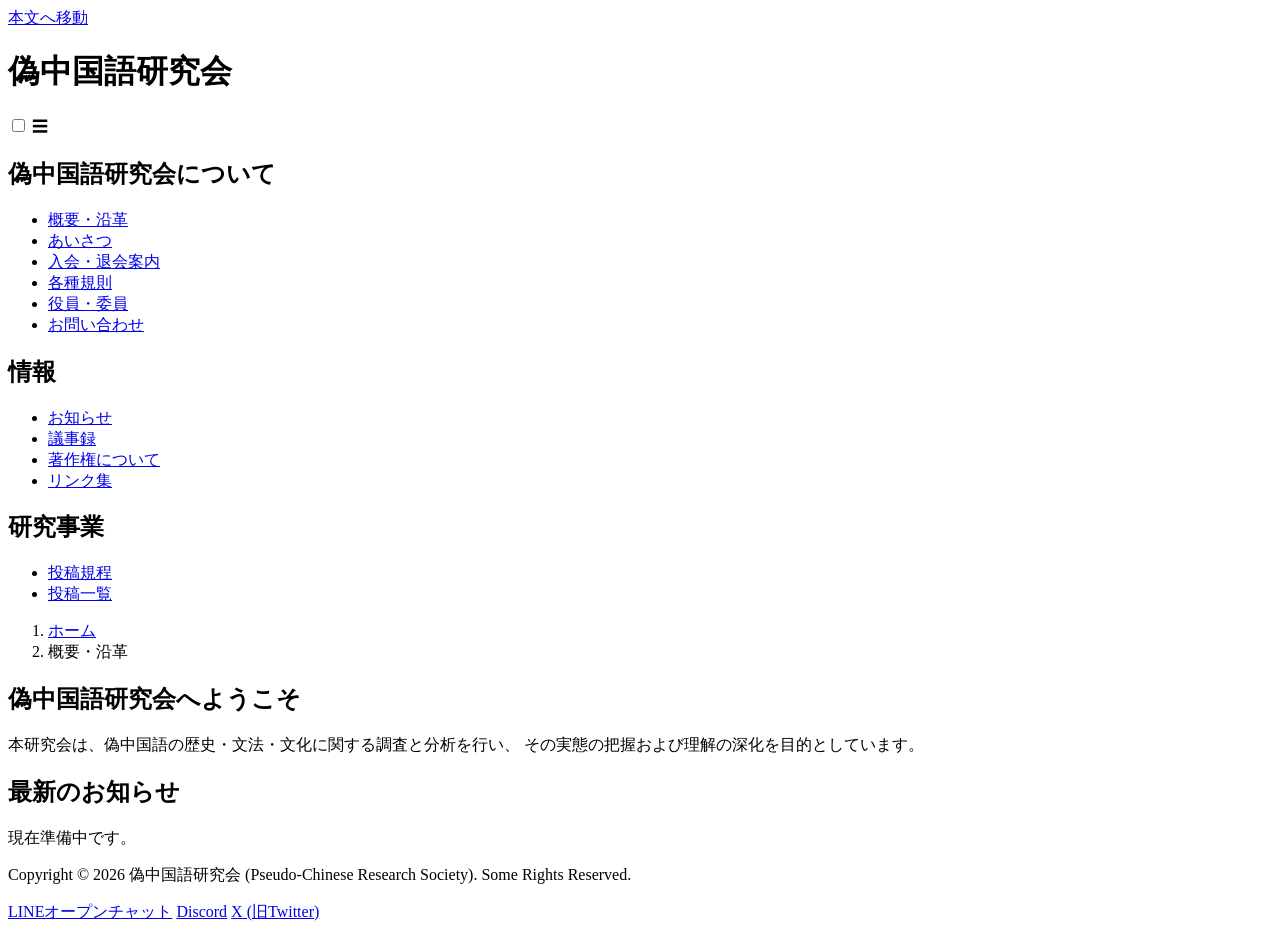
==== index.html @ fc7d4977 "Create index.html" ====
<!DOCTYPE html>
<html lang="ja">
<head>
    <meta charset="UTF-8">
    <meta name="viewport" content="width=device-width, initial-scale=1.0">

    <title>偽中国語研究会</title>

    <meta name="description" content="偽中国語研究会公式サイト">

    <!-- Font -->
    <link rel="preconnect" href="https://fonts.googleapis.com">
    <link rel="preconnect" href="https://fonts.gstatic.com" crossorigin>
    <link href="https://fonts.googleapis.com/css2?family=Noto+Sans+JP:wght@300;400;500;700&display=swap" rel="stylesheet">

    <!-- CSS -->
    <link rel="stylesheet" href="/style.css">

    <!-- Icon -->
    <link rel="apple-touch-icon" sizes="180x180" href="/apple-touch-icon.png">

    <link rel="icon" href="/favicon.ico">
</head>

<body>

<a class="skip-link" href="#main-content">
    本文へ移動
</a>

<header role="banner">

    <div class="logo-area">

        <div class="logo-placeholder">
            <!-- 80×80 Logo -->
        </div>

        <h1>偽中国語研究会</h1>

    </div>

    <!-- Mobile Menu -->

    <input type="checkbox" id="menu-toggle">

    <label for="menu-toggle" class="hamburger">
        ☰
    </label>

</header>

<div class="container">

    <aside class="sidebar">

        <nav aria-label="サイドメニュー">
            

            <section>

                <h2>偽中国語研究会について</h2>

                <ul>
                    <li><a href="/about/" class="active">概要・沿革</a></li>
                    <li><a href="/about/greeting/">あいさつ</a></li>
                    <li><a href="/about/admission/">入会・退会案内</a></li>
                    <li><a href="/about/bylaw/">各種規則</a></li>
                    <li><a href="/about/officer/">役員・委員</a></li>
                    <li><a href="/contact/">お問い合わせ</a></li>
                </ul>

            </section>

            <section>

                <h2>情報</h2>

                <ul>
                    <li><a href="/info/news/">お知らせ</a></li>
                    <li><a href="/info/minutes/">議事録</a></li>
                    <li><a href="/info/copyright/">著作権について</a></li>
                    <li><a href="/info/list/">リンク集</a></li>
                </ul>

            </section>

            <section>

                <h2>研究事業</h2>

                <ul>
                    <li><a href="/project/guideline/">投稿規程</a></li>
                    <li><a href="/project/list/">投稿一覧</a></li>
                </ul>

            </section>

        </nav>

    </aside>

<main id="main-content">

    <nav class="breadcrumb" aria-label="パンくずリスト">

        <ol>

            <li><a href="/">ホーム</a></li>

            <li>概要・沿革</li>

        </ol>

    </nav>

    <section class="hero">

            <h2>偽中国語研究会へようこそ</h2>

            <p>
                本研究会は、偽中国語の歴史・文法・文化に関する調査と分析を行い、
                その実態の把握および理解の深化を目的としています。
            </p>

        </section>

        <section>

            <h2>最新のお知らせ</h2>

            <p>現在準備中です。</p>

        </section>

    </main>

</div>

<footer>

    <p>
        Copyright © 2026 偽中国語研究会 (Pseudo-Chinese Research Society). Some Rights Reserved.
    </p>

    <nav class="footer-links"
     aria-label="SNSリンク">

        <a href="#">LINEオープンチャット</a>

        <a href="#">Discord</a>

        <a href="https://x.com/pseudochinese_r" target="_blank" rel="noopener noreferrer">
            X (旧Twitter)
        </a>

    </nav>

</footer>

</body>
</html>
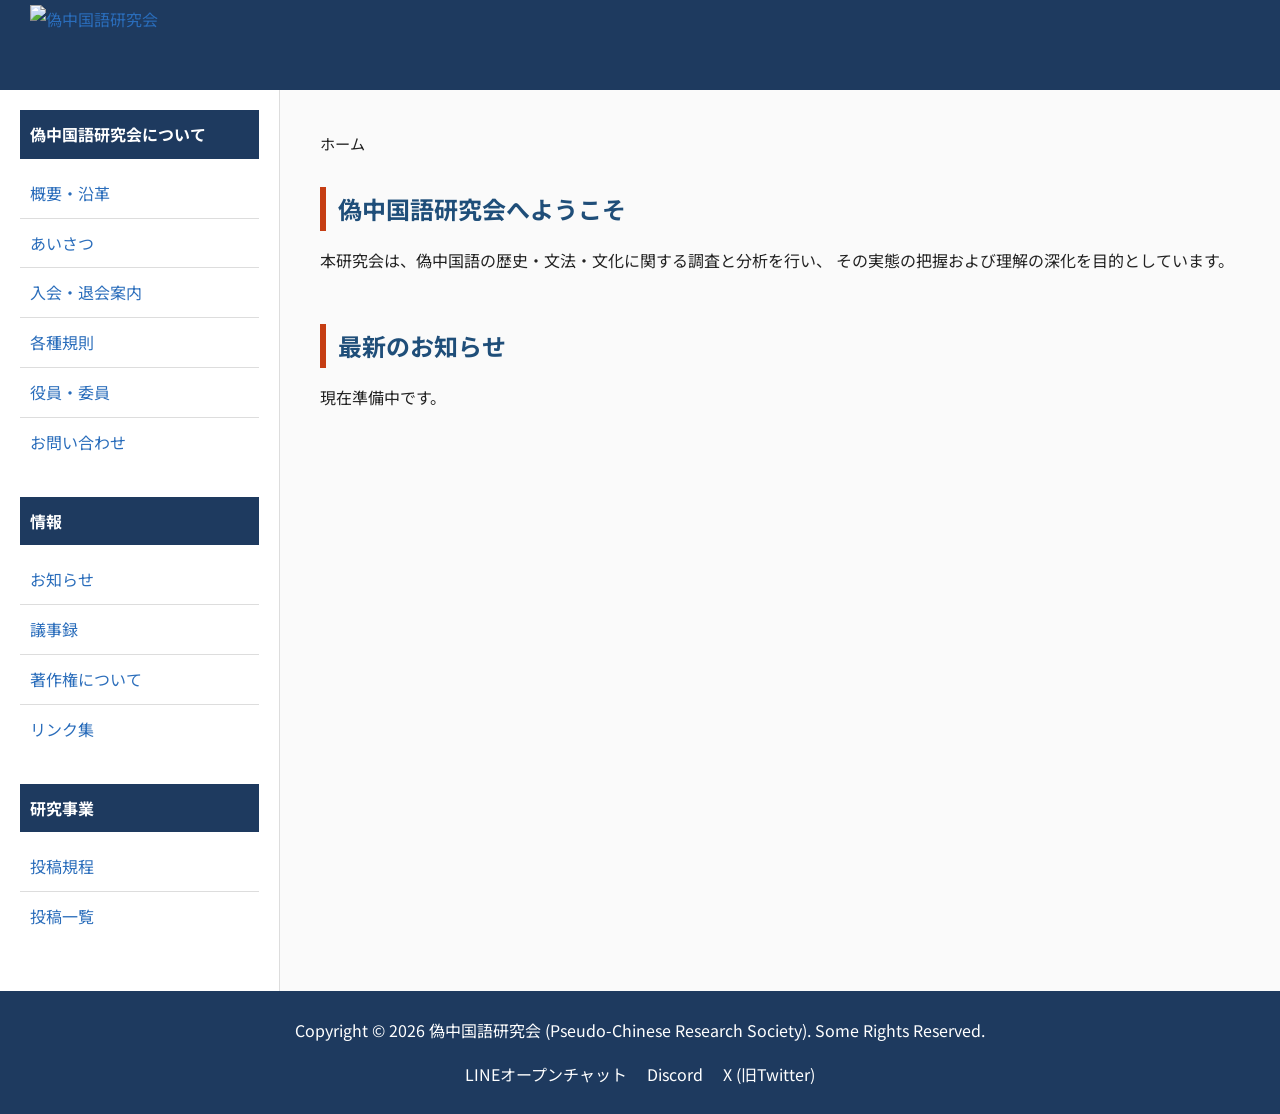
==== commit 534dd0da: "Add files via upload" ====
--- a/index.html
+++ b/index.html
@@ -1,162 +1,162 @@
-<!DOCTYPE html>
-<html lang="ja">
-<head>
-    <meta charset="UTF-8">
-    <meta name="viewport" content="width=device-width, initial-scale=1.0">
-
-    <title>偽中国語研究会</title>
-
-    <meta name="description" content="偽中国語研究会公式サイト">
-
-    <!-- Font -->
-    <link rel="preconnect" href="https://fonts.googleapis.com">
-    <link rel="preconnect" href="https://fonts.gstatic.com" crossorigin>
-    <link href="https://fonts.googleapis.com/css2?family=Noto+Sans+JP:wght@300;400;500;700&display=swap" rel="stylesheet">
-
-    <!-- CSS -->
-    <link rel="stylesheet" href="/style.css">
-
-    <!-- Icon -->
-    <link rel="apple-touch-icon" sizes="180x180" href="/apple-touch-icon.png">
-
-    <link rel="icon" href="/favicon.ico">
-</head>
-
-<body>
-
-<a class="skip-link" href="#main-content">
-    本文へ移動
-</a>
-
-<header role="banner">
-
-    <div class="logo-area">
-
-        <div class="logo-placeholder">
-            <!-- 80×80 Logo -->
-        </div>
-
-        <h1>偽中国語研究会</h1>
-
-    </div>
-
-    <!-- Mobile Menu -->
-
-    <input type="checkbox" id="menu-toggle">
-
-    <label for="menu-toggle" class="hamburger">
-        ☰
-    </label>
-
-</header>
-
-<div class="container">
-
-    <aside class="sidebar">
-
-        <nav aria-label="サイドメニュー">
-            
-
-            <section>
-
-                <h2>偽中国語研究会について</h2>
-
-                <ul>
-                    <li><a href="/about/" class="active">概要・沿革</a></li>
-                    <li><a href="/about/greeting/">あいさつ</a></li>
-                    <li><a href="/about/admission/">入会・退会案内</a></li>
-                    <li><a href="/about/bylaw/">各種規則</a></li>
-                    <li><a href="/about/officer/">役員・委員</a></li>
-                    <li><a href="/contact/">お問い合わせ</a></li>
-                </ul>
-
-            </section>
-
-            <section>
-
-                <h2>情報</h2>
-
-                <ul>
-                    <li><a href="/info/news/">お知らせ</a></li>
-                    <li><a href="/info/minutes/">議事録</a></li>
-                    <li><a href="/info/copyright/">著作権について</a></li>
-                    <li><a href="/info/list/">リンク集</a></li>
-                </ul>
-
-            </section>
-
-            <section>
-
-                <h2>研究事業</h2>
-
-                <ul>
-                    <li><a href="/project/guideline/">投稿規程</a></li>
-                    <li><a href="/project/list/">投稿一覧</a></li>
-                </ul>
-
-            </section>
-
-        </nav>
-
-    </aside>
-
-<main id="main-content">
-
-    <nav class="breadcrumb" aria-label="パンくずリスト">
-
-        <ol>
-
-            <li><a href="/">ホーム</a></li>
-
-            <li>概要・沿革</li>
-
-        </ol>
-
-    </nav>
-
-    <section class="hero">
-
-            <h2>偽中国語研究会へようこそ</h2>
-
-            <p>
-                本研究会は、偽中国語の歴史・文法・文化に関する調査と分析を行い、
-                その実態の把握および理解の深化を目的としています。
-            </p>
-
-        </section>
-
-        <section>
-
-            <h2>最新のお知らせ</h2>
-
-            <p>現在準備中です。</p>
-
-        </section>
-
-    </main>
-
-</div>
-
-<footer>
-
-    <p>
-        Copyright © 2026 偽中国語研究会 (Pseudo-Chinese Research Society). Some Rights Reserved.
-    </p>
-
-    <nav class="footer-links"
-     aria-label="SNSリンク">
-
-        <a href="#">LINEオープンチャット</a>
-
-        <a href="#">Discord</a>
-
-        <a href="https://x.com/pseudochinese_r" target="_blank" rel="noopener noreferrer">
-            X (旧Twitter)
-        </a>
-
-    </nav>
-
-</footer>
-
-</body>
-</html>
+<!DOCTYPE html>
+<html lang="ja">
+<head>
+    <meta charset="UTF-8">
+    <meta name="viewport" content="width=device-width, initial-scale=1.0">
+
+    <title>偽中国語研究会</title>
+
+    <meta name="description" content="偽中国語研究会公式サイト">
+
+    <!-- Font -->
+    <link rel="preconnect" href="https://fonts.googleapis.com">
+    <link rel="preconnect" href="https://fonts.gstatic.com" crossorigin>
+    <link href="https://fonts.googleapis.com/css2?family=Noto+Sans+JP:wght@300;400;500;700&display=swap" rel="stylesheet">
+
+    <!-- CSS -->
+    <link rel="stylesheet" href="/style.css">
+
+    <!-- Icon -->
+    <link rel="apple-touch-icon" sizes="180x180" href="/apple-touch-icon.png">
+
+    <link rel="icon" href="/favicon.ico">
+</head>
+
+<body>
+
+<a class="skip-link" href="#main-content">
+    本文へ移動
+</a>
+
+<header role="banner">
+
+    <div class="logo-area">
+    
+    <a href="/" class="site-logo">
+
+        <img
+            src="/images/偽中国語研究会_white.jpg"
+            alt="偽中国語研究会">
+
+    </a>
+
+     </div>
+
+</header>
+
+    <!-- Mobile Menu -->
+
+    <input type="checkbox" id="menu-toggle">
+
+    <label for="menu-toggle" class="hamburger">
+        ☰
+    </label>
+
+<div class="container">
+
+    <aside class="sidebar">
+
+        <nav aria-label="サイドメニュー">
+            
+
+            <section>
+
+                <h2>偽中国語研究会について</h2>
+
+                <ul>
+                    <li><a href="/about/">概要・沿革</a></li>
+                    <li><a href="/about/greeting/">あいさつ</a></li>
+                    <li><a href="/about/admission/">入会・退会案内</a></li>
+                    <li><a href="/about/bylaw/">各種規則</a></li>
+                    <li><a href="/about/officer/">役員・委員</a></li>
+                    <li><a href="/contact/">お問い合わせ</a></li>
+                </ul>
+
+            </section>
+
+            <section>
+
+                <h2>情報</h2>
+
+                <ul>
+                    <li><a href="/info/news/">お知らせ</a></li>
+                    <li><a href="/info/minutes/">議事録</a></li>
+                    <li><a href="/info/copyright/">著作権について</a></li>
+                    <li><a href="/info/list/">リンク集</a></li>
+                </ul>
+
+            </section>
+
+            <section>
+
+                <h2>研究事業</h2>
+
+                <ul>
+                    <li><a href="/project/guideline/">投稿規程</a></li>
+                    <li><a href="/project/list/">投稿一覧</a></li>
+                </ul>
+
+            </section>
+
+        </nav>
+
+    </aside>
+
+<main id="main-content">
+
+    <nav class="breadcrumb" aria-label="パンくずリスト">
+
+        <ol>
+
+            <li>ホーム</li>
+
+        </ol>
+
+    </nav>
+
+    <section class="hero">
+
+            <h2>偽中国語研究会へようこそ</h2>
+
+            <p>
+                本研究会は、偽中国語の歴史・文法・文化に関する調査と分析を行い、
+                その実態の把握および理解の深化を目的としています。
+            </p>
+
+        </section>
+
+        <section>
+
+            <h2>最新のお知らせ</h2>
+
+            <p>現在準備中です。</p>
+
+        </section>
+
+    </main>
+
+</div>
+
+<footer>
+
+    <p>
+        Copyright © 2026 偽中国語研究会 (Pseudo-Chinese Research Society). Some Rights Reserved.
+    </p>
+
+    <nav class="footer-links"
+     aria-label="SNSリンク">
+
+        <a href="#">LINEオープンチャット</a>
+
+        <a href="#">Discord</a>
+
+        <a href="https://x.com/pseudochinese_r" target="_blank" rel="noopener noreferrer">
+            X (旧Twitter)
+        </a>
+
+    </nav>
+
+</footer>
+
+</body>
+</html>
--- a/style.css
+++ b/style.css
@@ -0,0 +1,736 @@
+/* ==========================================================
+   偽中国語研究会 公式サイト
+   style.css
+========================================================== */
+
+/* ---------- Color ---------- */
+
+:root {
+
+    --bg: #FAFAFA;
+    --primary: #1F4E79;
+    --header: #1E3A5F;
+    --accent: #C53D13;
+    --text: #222222;
+    --link: #2A6DBB;
+    --border: #DDDDDD;
+
+    --sidebar-width: 280px;
+    --header-height: 90px;
+
+}
+
+/* ---------- Reset ---------- */
+
+img{
+
+    max-width:100%;
+
+    height:auto;
+
+    display:block;
+
+    user-select:none;
+
+    -webkit-user-drag:none;
+
+}
+
+*{
+    margin:0;
+    padding:0;
+    box-sizing:border-box;
+}
+
+html{
+
+    font-size:16px;
+
+}
+
+body{
+
+    font-family:"Noto Sans JP","Noto Sans",sans-serif;
+
+    background:var(--bg);
+
+    color:var(--text);
+
+    line-height:1.8;
+
+    overflow-x:hidden;
+
+}
+
+/* ---------- Link ---------- */
+
+a{
+
+    color:var(--link);
+
+    text-decoration:none;
+
+}
+
+a:hover{
+
+    color:var(--accent);
+
+}
+
+/* ---------- Header ---------- */
+
+header{
+
+    background:var(--header);
+
+    color:white;
+
+    height:var(--header-height);
+
+    display:flex;
+
+    align-items:center;
+
+    justify-content:space-between;
+
+    padding:0 30px;
+
+    position:sticky;
+
+    top:0;
+
+    z-index:1000;
+
+}
+
+.logo-area{
+
+    display:flex;
+
+    align-items:center;
+
+    gap:20px;
+
+}
+
+.logo-area h1{
+
+    font-size:2rem;
+
+    font-weight:700;
+
+}
+
+/* ---------- Hamburger ---------- */
+
+#menu-toggle{
+
+    display:none;
+
+}
+
+.hamburger{
+
+    display:none;
+
+    font-size:2rem;
+
+    cursor:pointer;
+
+    user-select:none;
+
+}
+
+/* ---------- Layout ---------- */
+
+.container{
+
+    display:flex;
+
+    min-height:calc(100vh - var(--header-height));
+
+}
+
+/* ---------- Sidebar ---------- */
+
+.sidebar{
+
+    width:var(--sidebar-width);
+
+    border-right:1px solid var(--border);
+
+    background:white;
+
+    padding:20px;
+
+}
+
+.sidebar section{
+
+    margin-bottom:30px;
+
+}
+
+.sidebar h2{
+
+    background:var(--header);
+
+    color:white;
+
+    padding:10px;
+
+    font-size:1rem;
+
+    margin-bottom:10px;
+
+}
+
+.sidebar ul{
+
+    list-style:none;
+
+}
+
+.sidebar li{
+
+    border-bottom:1px solid var(--border);
+
+}
+
+.sidebar li:last-child{
+
+    border-bottom:none;
+
+}
+
+.sidebar a{
+
+    display:block;
+
+    padding:10px;
+
+}
+
+.sidebar a:hover{
+
+    background:#EEF4FB;
+
+}
+
+input,
+textarea,
+select,
+button{
+
+    font:inherit;
+
+}
+
+/* ---------- Main ---------- */
+
+main{
+
+    flex:1;
+
+    padding:40px;
+
+    min-width:0;
+
+}
+
+.hero{
+
+    margin-bottom:50px;
+
+}
+
+main h2{
+
+    color:var(--primary);
+
+    margin-bottom:15px;
+
+    border-left:6px solid var(--accent);
+
+    padding-left:12px;
+
+}
+
+main section{
+
+    margin-bottom:40px;
+
+}
+
+/* ---------- Footer ---------- */
+
+footer{
+
+    background:var(--header);
+
+    color:white;
+
+    padding:25px;
+
+    text-align:center;
+
+}
+
+.footer-links{
+
+    margin-top:15px;
+
+    display:flex;
+
+    justify-content:center;
+
+    gap:20px;
+
+    flex-wrap:wrap;
+
+}
+
+.footer-links a{
+
+    color:white;
+
+}
+
+.footer-links a:hover{
+
+    color:#FFD4C7;
+
+}
+
+/* ---------- 404 ---------- */
+
+.error-page{
+
+    display:flex;
+
+    justify-content:center;
+
+    align-items:center;
+
+    min-height:100vh;
+
+    text-align:center;
+
+}
+
+.error-page h1{
+
+    color:var(--primary);
+
+    font-size:4rem;
+
+    margin-bottom:20px;
+
+}
+
+.error-page p{
+
+    font-size:1.6rem;
+
+}
+
+/* ---------- Mobile ---------- */
+
+@media screen and (max-width:900px){
+
+    .hamburger{
+
+        display:block;
+
+    }
+
+    .container{
+
+        display:block;
+
+    }
+
+    .sidebar{
+
+        position:fixed;
+
+        top:var(--header-height);
+
+        right:-320px;
+
+        width:300px;
+
+        height:calc(100vh - var(--header-height));
+
+        overflow-y:auto;
+
+        transition:.3s;
+
+        box-shadow:-4px 0 10px rgba(0,0,0,.15);
+
+        z-index:999;
+
+    }
+
+    #menu-toggle:checked ~ .container .sidebar{
+
+        right:0;
+
+    }
+
+    main{
+
+        padding:25px;
+
+    }
+
+    .logo-area h1{
+
+        font-size:1.4rem;
+
+    }
+
+}
+
+.site-logo{
+
+    display:flex;
+
+    align-items:center;
+
+}
+
+.site-logo img{
+
+    height:80px;
+
+    width:auto;
+
+    display:block;
+
+}
+
+@media screen and (max-width:900px){
+
+    .site-logo img{
+
+        height:60px;
+
+    }
+
+}
+
+@media screen and (max-width:480px){
+
+    .site-logo img{
+
+        height:50px;
+
+    }
+
+}
+
+/* ---------- Small Smartphone ---------- */
+
+@media screen and (max-width:480px){
+
+    header{
+
+        padding:0 15px;
+
+    }
+
+    .logo-area{
+
+        gap:12px;
+
+    }
+
+    .logo-area h1{
+
+        font-size:1.15rem;
+
+    }
+
+    main{
+
+        padding:18px;
+
+    }
+
+    .sidebar{
+
+        width:100%;
+
+        right:-100%;
+
+    }
+
+}
+
+.skip-link{
+
+    position:absolute;
+
+    left:-9999px;
+
+    top:0;
+
+    background:var(--accent);
+
+    color:white;
+
+    padding:12px;
+
+    z-index:9999;
+
+}
+
+.skip-link:focus{
+
+    left:10px;
+
+    top:10px;
+
+}
+
+.sidebar a.active{
+
+    background:var(--primary);
+
+    color:white;
+
+    font-weight:bold;
+
+    border-left:5px solid var(--accent);
+
+}
+
+.breadcrumb{
+
+    margin-bottom:30px;
+
+    font-size:.95rem;
+
+}
+
+.breadcrumb ol{
+
+    display:flex;
+
+    flex-wrap:wrap;
+
+    gap:.5rem;
+
+    list-style:none;
+
+}
+
+.breadcrumb li::after{
+
+    content:"›";
+
+    margin-left:.5rem;
+
+    color:#999;
+
+}
+
+.breadcrumb li:last-child::after{
+
+    display:none;
+
+}
+
+.breadcrumb a{
+
+    color:var(--link);
+
+}
+
+a:focus-visible,
+button:focus-visible,
+input:focus-visible,
+label:focus-visible{
+
+    outline:3px solid var(--accent);
+
+    outline-offset:3px;
+
+}
+
+::selection{
+
+    background:var(--accent);
+
+    color:white;
+
+}
+
+h2,
+h3,
+h4{
+
+    scroll-margin-top:110px;
+
+}
+
+@media (prefers-color-scheme: dark){
+
+:root{
+
+    --bg:#181818;
+
+    --text:#F5F5F5;
+
+    --border:#444;
+
+    --primary:#6FA9E6;
+
+    --header:#173455;
+
+    --link:#88BFFF;
+
+}
+
+.sidebar{
+
+    background:#222;
+
+}
+
+.sidebar a:hover{
+
+    background:#2E4058;
+
+}
+
+}
+
+@media (prefers-reduced-motion: reduce){
+
+*{
+
+    animation:none !important;
+
+    transition:none !important;
+
+    scroll-behavior:auto !important;
+
+}
+
+}
+
+@media print{
+
+header,
+footer,
+.sidebar,
+.hamburger{
+
+    display:none;
+
+}
+
+main{
+
+    width:100%;
+
+    padding:0;
+
+}
+
+body{
+
+    background:white;
+
+    color:black;
+
+    font-size:11pt;
+
+}
+
+a{
+
+    color:black;
+
+    text-decoration:none;
+
+}
+
+}
+
+html{
+
+    scroll-behavior:smooth;
+
+}
+
+@media (prefers-reduced-motion: reduce){
+
+html{
+
+    scroll-behavior:auto;
+
+}
+
+}
+
+table{
+
+    width:100%;
+
+    border-collapse:collapse;
+
+    margin:25px 0;
+
+}
+
+th{
+
+    background:var(--primary);
+
+    color:white;
+
+}
+
+th,
+td{
+
+    border:1px solid var(--border);
+
+    padding:10px;
+
+}
+
+code{
+
+    background:#F2F2F2;
+
+    padding:2px 6px;
+
+    border-radius:4px;
+
+}
+
+pre{
+
+    background:#F2F2F2;
+
+    padding:16px;
+
+    overflow:auto;
+
+}
+
+@media (prefers-color-scheme: dark){
+
+code,
+pre{
+
+    background:#2B2B2B;
+
+}
+
+}
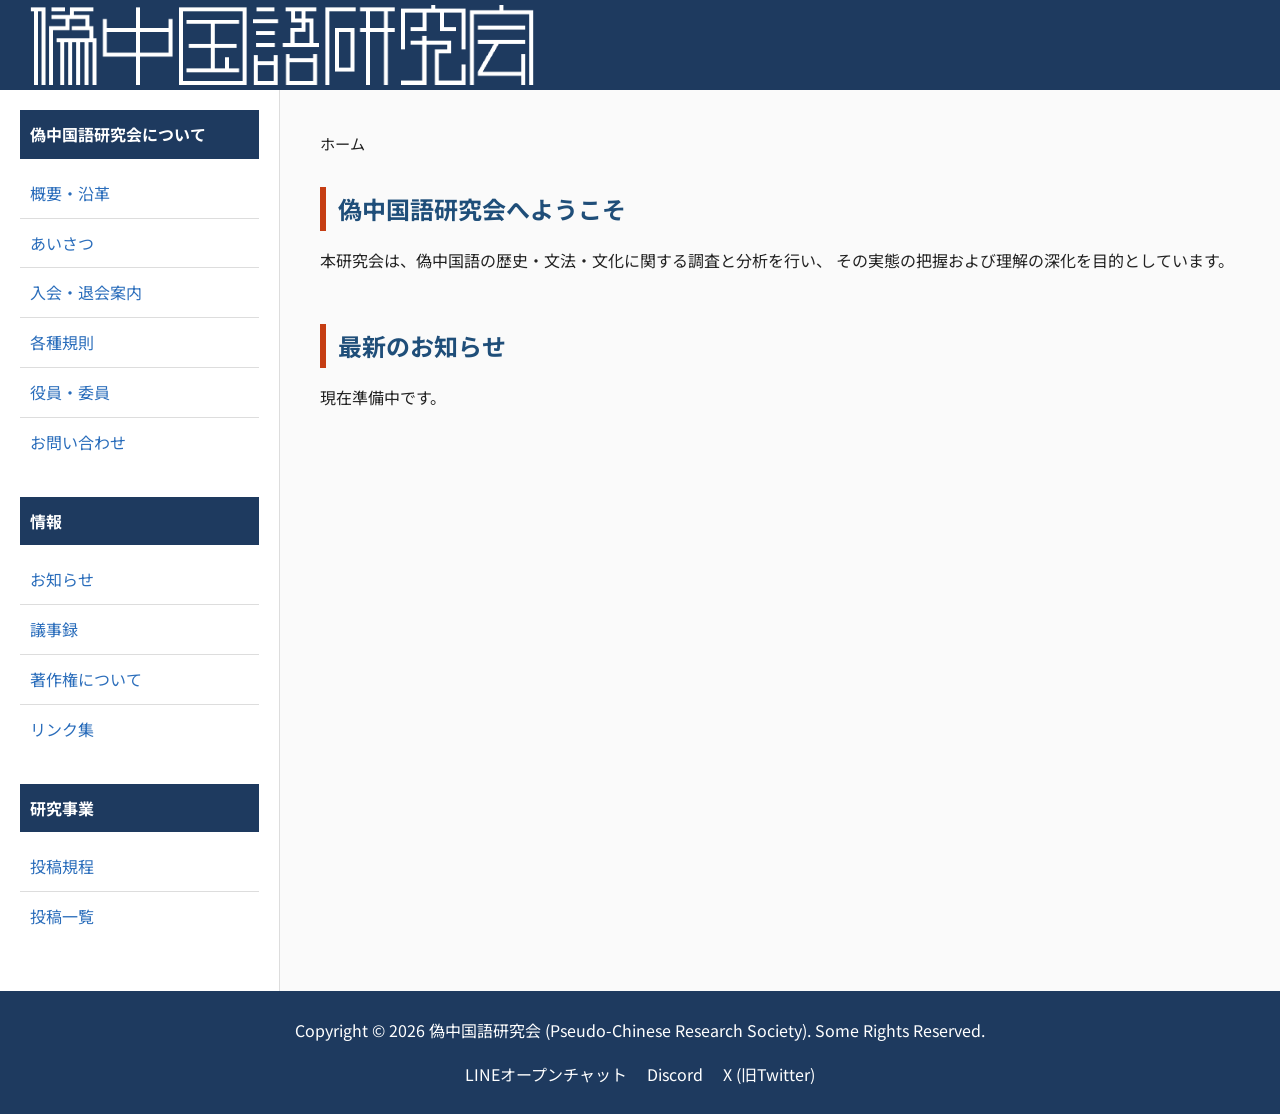
==== commit 21e9310f: "Add files via upload" ====
--- a/index.html
+++ b/index.html
@@ -17,7 +17,7 @@
     <link rel="stylesheet" href="/style.css">
 
     <!-- Icon -->
-    <link rel="apple-touch-icon" sizes="180x180" href="/apple-touch-icon.png">
+    <link rel="apple-touch-icon" sizes="180x180" href="/images/apple-touch-icon.png">
 
     <link rel="icon" href="/favicon.ico">
 </head>
@@ -35,8 +35,8 @@
     <a href="/" class="site-logo">
 
         <img
-            src="/images/偽中国語研究会_white.jpg"
-            alt="偽中国語研究会">
+         src="images/pcrs_white.png"
+         alt="偽中国語研究会">
 
     </a>
 
@@ -44,15 +44,13 @@
 
 </header>
 
-    <!-- Mobile Menu -->
+     <!-- Mobile Menu -->
 
     <input type="checkbox" id="menu-toggle">
 
-    <label for="menu-toggle" class="hamburger">
-        ☰
-    </label>
+    <label for="menu-toggle" class="hamburger"></label>
 
-<div class="container">
+    <div class="container">
 
     <aside class="sidebar">
 
--- a/style.css
+++ b/style.css
@@ -104,6 +104,16 @@
 
 }
 
+.hamburger{
+
+    top:50%;
+
+    right:20px;
+
+    transform:translateY(-50%);
+
+}
+
 .logo-area{
 
     display:flex;
@@ -130,11 +140,33 @@
 
 }
 
+.hamburger::before{
+
+    content:"☰";
+
+}
+
+#menu-toggle:checked + .hamburger::before{
+
+    content:"✕";
+
+}
+
 .hamburger{
 
     display:none;
 
+    position:fixed;
+
+    top:22px;
+
+    right:20px;
+
+    z-index:1200;
+
     font-size:2rem;
+
+    color:white;
 
     cursor:pointer;
 
@@ -369,7 +401,7 @@
 
         box-shadow:-4px 0 10px rgba(0,0,0,.15);
 
-        z-index:999;
+        z-index:1100;
 
     }
 
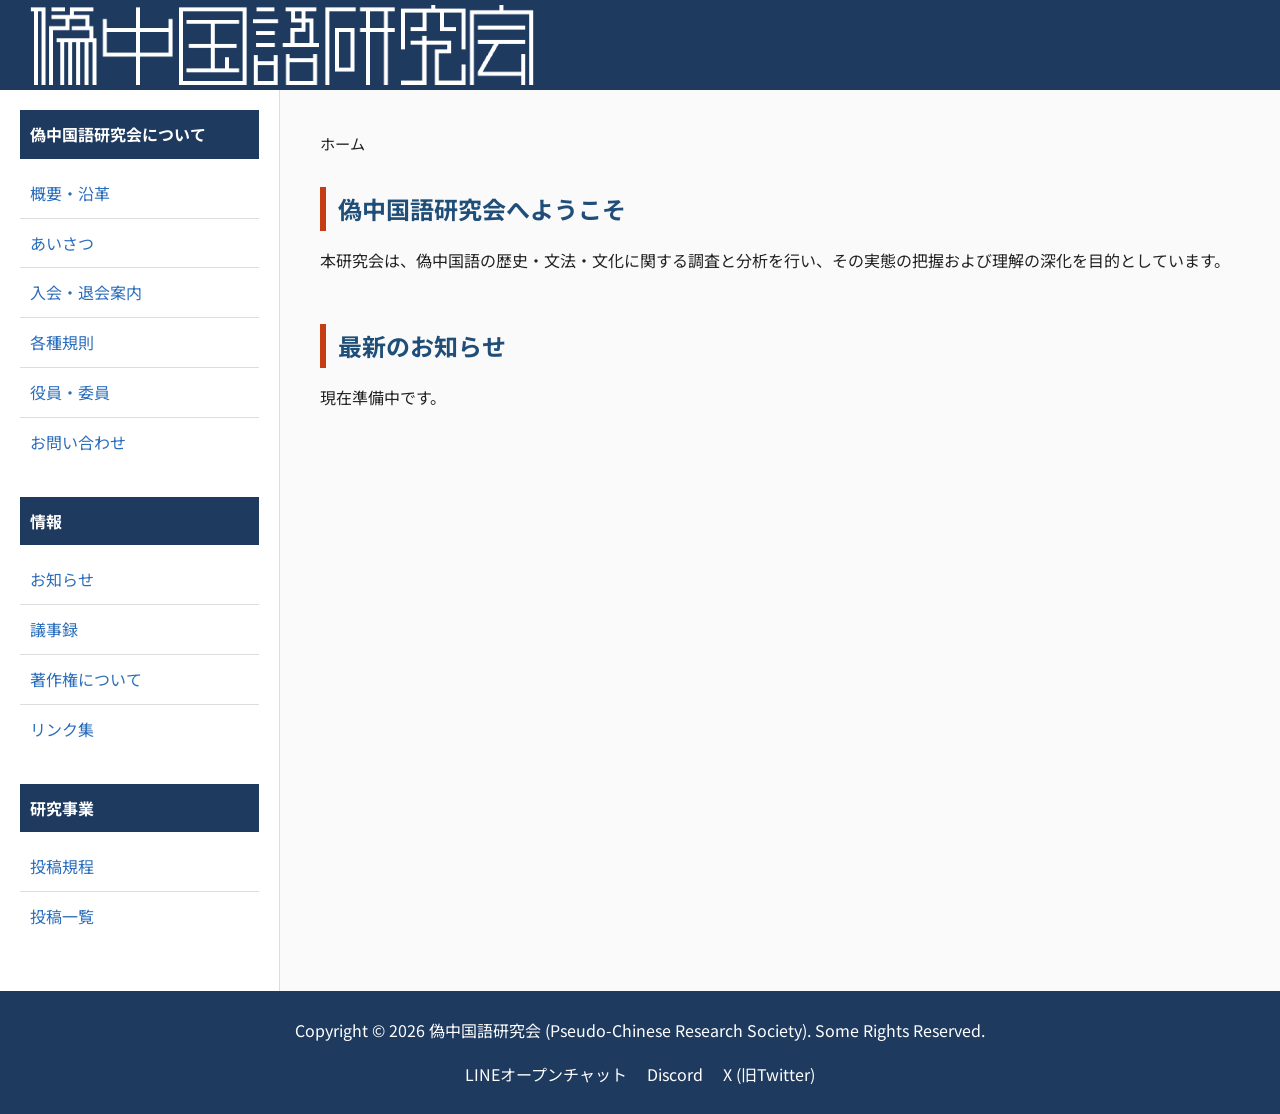
==== commit 680a63f5: "Add files via upload" ====
--- a/index.html
+++ b/index.html
@@ -1,159 +1,96 @@
 <!DOCTYPE html>
-<html lang="ja">
-<head>
-    <meta charset="UTF-8">
-    <meta name="viewport" content="width=device-width, initial-scale=1.0">
-
-    <title>偽中国語研究会</title>
-
-    <meta name="description" content="偽中国語研究会公式サイト">
-
-    <!-- Font -->
-    <link rel="preconnect" href="https://fonts.googleapis.com">
-    <link rel="preconnect" href="https://fonts.gstatic.com" crossorigin>
-    <link href="https://fonts.googleapis.com/css2?family=Noto+Sans+JP:wght@300;400;500;700&display=swap" rel="stylesheet">
-
-    <!-- CSS -->
-    <link rel="stylesheet" href="/style.css">
-
-    <!-- Icon -->
-    <link rel="apple-touch-icon" sizes="180x180" href="/images/apple-touch-icon.png">
-
-    <link rel="icon" href="/favicon.ico">
-</head>
-
+   <html lang="ja">
+    <head>
+        <meta charset="UTF-8">
+        <meta name="viewport" content="width=device-width, initial-scale=1.0">
+        <title>偽中国語研究会</title>
+        <meta name="description" content="偽中国語研究会公式サイト">
+        <link rel="preconnect" href="https://fonts.googleapis.com">
+        <link rel="preconnect" href="https://fonts.gstatic.com" crossorigin>
+        <link href="https://fonts.googleapis.com/css2?family=Noto+Sans+JP:wght@300;400;500;700&display=swap" rel="stylesheet">
+        <link rel="stylesheet" href="style.css">
+        <link rel="icon" href="favicon.ico">
+    </head>
 <body>
 
-<a class="skip-link" href="#main-content">
-    本文へ移動
-</a>
+<a class="skip-link" href="#main-content">本文へ移動</a>
 
-<header role="banner">
+<input type="checkbox" id="menu-toggle">
 
+<header>
     <div class="logo-area">
-    
-    <a href="/" class="site-logo">
+        <a href="/" class="site-logo">
+            <img src="images/pcrs_white.png" alt="偽中国語研究会">
+        </a>
+    </div>
 
-        <img
-         src="images/pcrs_white.png"
-         alt="偽中国語研究会">
-
-    </a>
-
-     </div>
-
+<label for="menu-toggle" class="hamburger" aria-label="メニューを開閉"></label>
 </header>
 
-     <!-- Mobile Menu -->
+<div class="container">
 
-    <input type="checkbox" id="menu-toggle">
+<aside class="sidebar">
+<nav aria-label="サイドメニュー">
 
-    <label for="menu-toggle" class="hamburger"></label>
+<section>
+    <h2>偽中国語研究会について</h2>
+    <ul>
+        <li><a href="/about/">概要・沿革</a></li>
+        <li><a href="/about/greeting/">あいさつ</a></li>
+        <li><a href="/about/admission/">入会・退会案内</a></li>
+        <li><a href="/about/bylaw/">各種規則</a></li>
+        <li><a href="/about/officer/">役員・委員</a></li>
+        <li><a href="/contact/">お問い合わせ</a></li>
+    </ul>
+</section>
 
-    <div class="container">
+<section>
+    <h2>情報</h2>
+    <ul>
+        <li><a href="/info/news/">お知らせ</a></li>
+        <li><a href="/info/minutes/">議事録</a></li>
+        <li><a href="/info/copyright/">著作権について</a></li>
+        <li><a href="/info/list/">リンク集</a></li>
+    </ul>
+</section>
 
-    <aside class="sidebar">
+<section>
+    <h2>研究事業</h2>
+    <ul>
+        <li><a href="/project/guideline/">投稿規程</a></li>
+        <li><a href="/project/list/">投稿一覧</a></li>
+    </ul>
+</section>
 
-        <nav aria-label="サイドメニュー">
-            
-
-            <section>
-
-                <h2>偽中国語研究会について</h2>
-
-                <ul>
-                    <li><a href="/about/">概要・沿革</a></li>
-                    <li><a href="/about/greeting/">あいさつ</a></li>
-                    <li><a href="/about/admission/">入会・退会案内</a></li>
-                    <li><a href="/about/bylaw/">各種規則</a></li>
-                    <li><a href="/about/officer/">役員・委員</a></li>
-                    <li><a href="/contact/">お問い合わせ</a></li>
-                </ul>
-
-            </section>
-
-            <section>
-
-                <h2>情報</h2>
-
-                <ul>
-                    <li><a href="/info/news/">お知らせ</a></li>
-                    <li><a href="/info/minutes/">議事録</a></li>
-                    <li><a href="/info/copyright/">著作権について</a></li>
-                    <li><a href="/info/list/">リンク集</a></li>
-                </ul>
-
-            </section>
-
-            <section>
-
-                <h2>研究事業</h2>
-
-                <ul>
-                    <li><a href="/project/guideline/">投稿規程</a></li>
-                    <li><a href="/project/list/">投稿一覧</a></li>
-                </ul>
-
-            </section>
-
-        </nav>
-
-    </aside>
+</nav>
+</aside>
 
 <main id="main-content">
 
-    <nav class="breadcrumb" aria-label="パンくずリスト">
+<nav class="breadcrumb" aria-label="パンくずリスト">
+    <ol><li>ホーム</li></ol>
+</nav>
 
-        <ol>
+<section class="hero">
+    <h2>偽中国語研究会へようこそ</h2>
+    <p>本研究会は、偽中国語の歴史・文法・文化に関する調査と分析を行い、その実態の把握および理解の深化を目的としています。</p>
+</section>
 
-            <li>ホーム</li>
+<section>
+    <h2>最新のお知らせ</h2>
+    <p>現在準備中です。</p>
+</section>
 
-        </ol>
-
-    </nav>
-
-    <section class="hero">
-
-            <h2>偽中国語研究会へようこそ</h2>
-
-            <p>
-                本研究会は、偽中国語の歴史・文法・文化に関する調査と分析を行い、
-                その実態の把握および理解の深化を目的としています。
-            </p>
-
-        </section>
-
-        <section>
-
-            <h2>最新のお知らせ</h2>
-
-            <p>現在準備中です。</p>
-
-        </section>
-
-    </main>
-
+</main>
 </div>
 
 <footer>
-
-    <p>
-        Copyright © 2026 偽中国語研究会 (Pseudo-Chinese Research Society). Some Rights Reserved.
-    </p>
-
-    <nav class="footer-links"
-     aria-label="SNSリンク">
-
+    <p>Copyright © 2026 偽中国語研究会 (Pseudo-Chinese Research Society). Some Rights Reserved.</p>
+    <nav class="footer-links" aria-label="SNSリンク">
         <a href="#">LINEオープンチャット</a>
-
         <a href="#">Discord</a>
-
-        <a href="https://x.com/pseudochinese_r" target="_blank" rel="noopener noreferrer">
-            X (旧Twitter)
-        </a>
-
+        <a href="https://x.com/pseudochinese_r" target="_blank" rel="noopener noreferrer">X (旧Twitter)</a>
     </nav>
-
 </footer>
 
 </body>
--- a/style.css
+++ b/style.css
@@ -1,768 +1,201 @@
-/* ==========================================================
-   偽中国語研究会 公式サイト
-   style.css
-========================================================== */
-
-/* ---------- Color ---------- */
-
-:root {
-
-    --bg: #FAFAFA;
-    --primary: #1F4E79;
-    --header: #1E3A5F;
-    --accent: #C53D13;
-    --text: #222222;
-    --link: #2A6DBB;
-    --border: #DDDDDD;
-
-    --sidebar-width: 280px;
-    --header-height: 90px;
-
-}
-
-/* ---------- Reset ---------- */
-
-img{
-
-    max-width:100%;
-
-    height:auto;
-
-    display:block;
-
-    user-select:none;
-
-    -webkit-user-drag:none;
-
-}
-
-*{
-    margin:0;
-    padding:0;
-    box-sizing:border-box;
-}
-
-html{
-
-    font-size:16px;
-
-}
-
-body{
-
-    font-family:"Noto Sans JP","Noto Sans",sans-serif;
-
-    background:var(--bg);
-
-    color:var(--text);
-
-    line-height:1.8;
-
-    overflow-x:hidden;
-
-}
-
-/* ---------- Link ---------- */
-
-a{
-
-    color:var(--link);
-
-    text-decoration:none;
-
-}
-
-a:hover{
-
-    color:var(--accent);
-
-}
-
-/* ---------- Header ---------- */
-
-header{
-
-    background:var(--header);
-
-    color:white;
-
-    height:var(--header-height);
-
-    display:flex;
-
-    align-items:center;
-
-    justify-content:space-between;
-
-    padding:0 30px;
-
-    position:sticky;
-
-    top:0;
-
-    z-index:1000;
-
-}
-
-.hamburger{
-
-    top:50%;
-
-    right:20px;
-
-    transform:translateY(-50%);
-
-}
-
-.logo-area{
-
-    display:flex;
-
-    align-items:center;
-
-    gap:20px;
-
-}
-
-.logo-area h1{
-
-    font-size:2rem;
-
-    font-weight:700;
-
-}
-
-/* ---------- Hamburger ---------- */
-
-#menu-toggle{
-
-    display:none;
-
-}
-
-.hamburger::before{
-
-    content:"☰";
-
-}
-
-#menu-toggle:checked + .hamburger::before{
-
-    content:"✕";
-
-}
-
-.hamburger{
-
-    display:none;
-
-    position:fixed;
-
-    top:22px;
-
-    right:20px;
-
-    z-index:1200;
-
-    font-size:2rem;
-
-    color:white;
-
-    cursor:pointer;
-
-    user-select:none;
-
-}
-
-/* ---------- Layout ---------- */
-
-.container{
-
-    display:flex;
-
-    min-height:calc(100vh - var(--header-height));
-
-}
-
-/* ---------- Sidebar ---------- */
-
-.sidebar{
-
-    width:var(--sidebar-width);
-
-    border-right:1px solid var(--border);
-
-    background:white;
-
-    padding:20px;
-
-}
-
-.sidebar section{
-
-    margin-bottom:30px;
-
-}
-
-.sidebar h2{
-
-    background:var(--header);
-
-    color:white;
-
-    padding:10px;
-
-    font-size:1rem;
-
-    margin-bottom:10px;
-
-}
-
-.sidebar ul{
-
-    list-style:none;
-
-}
-
-.sidebar li{
-
-    border-bottom:1px solid var(--border);
-
-}
-
-.sidebar li:last-child{
-
-    border-bottom:none;
-
-}
-
-.sidebar a{
-
-    display:block;
-
-    padding:10px;
-
-}
-
-.sidebar a:hover{
-
-    background:#EEF4FB;
-
-}
-
-input,
-textarea,
-select,
-button{
-
-    font:inherit;
-
-}
-
-/* ---------- Main ---------- */
-
-main{
-
-    flex:1;
-
-    padding:40px;
-
-    min-width:0;
-
-}
-
-.hero{
-
-    margin-bottom:50px;
-
-}
-
-main h2{
-
-    color:var(--primary);
-
-    margin-bottom:15px;
-
-    border-left:6px solid var(--accent);
-
-    padding-left:12px;
-
-}
-
-main section{
-
-    margin-bottom:40px;
-
-}
-
-/* ---------- Footer ---------- */
-
-footer{
-
-    background:var(--header);
-
-    color:white;
-
-    padding:25px;
-
-    text-align:center;
-
-}
-
-.footer-links{
-
-    margin-top:15px;
-
-    display:flex;
-
-    justify-content:center;
-
-    gap:20px;
-
-    flex-wrap:wrap;
-
-}
-
-.footer-links a{
-
-    color:white;
-
-}
-
-.footer-links a:hover{
-
-    color:#FFD4C7;
-
-}
-
-/* ---------- 404 ---------- */
-
-.error-page{
-
-    display:flex;
-
-    justify-content:center;
-
-    align-items:center;
-
-    min-height:100vh;
-
-    text-align:center;
-
-}
-
-.error-page h1{
-
-    color:var(--primary);
-
-    font-size:4rem;
-
-    margin-bottom:20px;
-
-}
-
-.error-page p{
-
-    font-size:1.6rem;
-
-}
-
-/* ---------- Mobile ---------- */
-
-@media screen and (max-width:900px){
-
-    .hamburger{
-
-        display:block;
-
-    }
-
-    .container{
-
-        display:block;
-
-    }
-
-    .sidebar{
-
-        position:fixed;
-
-        top:var(--header-height);
-
-        right:-320px;
-
-        width:300px;
-
-        height:calc(100vh - var(--header-height));
-
-        overflow-y:auto;
-
-        transition:.3s;
-
-        box-shadow:-4px 0 10px rgba(0,0,0,.15);
-
-        z-index:1100;
-
-    }
-
-    #menu-toggle:checked ~ .container .sidebar{
-
-        right:0;
-
-    }
-
-    main{
-
-        padding:25px;
-
-    }
-
-    .logo-area h1{
-
-        font-size:1.4rem;
-
-    }
-
-}
-
-.site-logo{
-
-    display:flex;
-
-    align-items:center;
-
-}
-
-.site-logo img{
-
-    height:80px;
-
-    width:auto;
-
-    display:block;
-
-}
-
-@media screen and (max-width:900px){
-
-    .site-logo img{
-
-        height:60px;
-
-    }
-
-}
-
-@media screen and (max-width:480px){
-
-    .site-logo img{
-
-        height:50px;
-
-    }
-
-}
-
-/* ---------- Small Smartphone ---------- */
-
-@media screen and (max-width:480px){
-
-    header{
-
-        padding:0 15px;
-
-    }
-
-    .logo-area{
-
-        gap:12px;
-
-    }
-
-    .logo-area h1{
-
-        font-size:1.15rem;
-
-    }
-
-    main{
-
-        padding:18px;
-
-    }
-
-    .sidebar{
-
-        width:100%;
-
-        right:-100%;
-
-    }
-
-}
-
-.skip-link{
-
-    position:absolute;
-
-    left:-9999px;
-
-    top:0;
-
-    background:var(--accent);
-
-    color:white;
-
-    padding:12px;
-
-    z-index:9999;
-
-}
-
-.skip-link:focus{
-
-    left:10px;
-
-    top:10px;
-
-}
-
-.sidebar a.active{
-
-    background:var(--primary);
-
-    color:white;
-
-    font-weight:bold;
-
-    border-left:5px solid var(--accent);
-
-}
-
-.breadcrumb{
-
-    margin-bottom:30px;
-
-    font-size:.95rem;
-
-}
-
-.breadcrumb ol{
-
-    display:flex;
-
-    flex-wrap:wrap;
-
-    gap:.5rem;
-
-    list-style:none;
-
-}
-
-.breadcrumb li::after{
-
-    content:"›";
-
-    margin-left:.5rem;
-
-    color:#999;
-
-}
-
-.breadcrumb li:last-child::after{
-
-    display:none;
-
-}
-
-.breadcrumb a{
-
-    color:var(--link);
-
-}
-
-a:focus-visible,
-button:focus-visible,
-input:focus-visible,
-label:focus-visible{
-
-    outline:3px solid var(--accent);
-
-    outline-offset:3px;
-
-}
-
-::selection{
-
-    background:var(--accent);
-
-    color:white;
-
-}
-
-h2,
-h3,
-h4{
-
-    scroll-margin-top:110px;
-
-}
-
-@media (prefers-color-scheme: dark){
-
-:root{
-
-    --bg:#181818;
-
-    --text:#F5F5F5;
-
-    --border:#444;
-
-    --primary:#6FA9E6;
-
-    --header:#173455;
-
-    --link:#88BFFF;
-
-}
-
-.sidebar{
-
-    background:#222;
-
-}
-
-.sidebar a:hover{
-
-    background:#2E4058;
-
-}
-
-}
-
-@media (prefers-reduced-motion: reduce){
-
-*{
-
-    animation:none !important;
-
-    transition:none !important;
-
-    scroll-behavior:auto !important;
-
-}
-
-}
-
-@media print{
-
-header,
-footer,
-.sidebar,
-.hamburger{
-
-    display:none;
-
-}
-
-main{
-
-    width:100%;
-
-    padding:0;
-
-}
-
-body{
-
-    background:white;
-
-    color:black;
-
-    font-size:11pt;
-
-}
-
-a{
-
-    color:black;
-
-    text-decoration:none;
-
-}
-
-}
-
-html{
-
-    scroll-behavior:smooth;
-
-}
-
-@media (prefers-reduced-motion: reduce){
-
-html{
-
-    scroll-behavior:auto;
-
-}
-
-}
-
-table{
-
-    width:100%;
-
-    border-collapse:collapse;
-
-    margin:25px 0;
-
-}
-
-th{
-
-    background:var(--primary);
-
-    color:white;
-
-}
-
-th,
-td{
-
-    border:1px solid var(--border);
-
-    padding:10px;
-
-}
-
-code{
-
-    background:#F2F2F2;
-
-    padding:2px 6px;
-
-    border-radius:4px;
-
-}
-
-pre{
-
-    background:#F2F2F2;
-
-    padding:16px;
-
-    overflow:auto;
-
-}
-
-@media (prefers-color-scheme: dark){
-
-code,
-pre{
-
-    background:#2B2B2B;
-
-}
-
-}+/* ==========================================================
+   偽中国語研究会 公式サイト
+   style.css（整理版）
+========================================================== */
+
+/* ---------- Variables ---------- */
+:root{
+  --bg:#fafafa;
+  --text:#222;
+  --header:#1E3A5F;
+  --primary:#1F4E79;
+  --accent:#C53D13;
+  --link:#2A6DBB;
+  --border:#ddd;
+  --sidebar-width:280px;
+  --header-height:90px;
+}
+
+/* ---------- Reset ---------- */
+*{margin:0;padding:0;box-sizing:border-box}
+html{font-size:16px;scroll-behavior:smooth}
+body{
+  font-family:"Noto Sans JP","Noto Sans",sans-serif;
+  background:var(--bg);
+  color:var(--text);
+  line-height:1.8;
+  overflow-x:hidden;
+}
+img{display:block;max-width:100%;height:auto;user-select:none;-webkit-user-drag:none}
+a{color:var(--link);text-decoration:none}
+a:hover{color:var(--accent)}
+input,textarea,select,button{font:inherit}
+
+/* ---------- Accessibility ---------- */
+.skip-link{
+ position:absolute;left:-9999px;top:0;
+ background:var(--accent);color:#fff;padding:12px;z-index:9999;
+}
+.skip-link:focus{left:10px;top:10px}
+a:focus-visible,button:focus-visible,input:focus-visible,label:focus-visible{
+ outline:3px solid var(--accent);outline-offset:3px;
+}
+::selection{background:var(--accent);color:#fff}
+
+/* ---------- Header ---------- */
+header{
+ position:sticky;top:0;z-index:1000;
+ display:flex;align-items:center;
+ height:var(--header-height);
+ padding:0 30px;
+ background:var(--header);color:#fff;
+}
+.logo-area,.site-logo{display:flex;align-items:center}
+.site-logo img{height:80px;width:auto}
+
+/* ---------- Hamburger ---------- */
+#menu-toggle{display:none}
+.hamburger{
+ display:none;
+ position:fixed;
+ top:22px;
+ right:20px;
+ z-index:1200;
+ font-size:2rem;
+ color:#fff;
+ cursor:pointer;
+ user-select:none;
+}
+.hamburger::before{content:"☰"}
+#menu-toggle:checked + .hamburger::before{content:"✕"}
+
+/* ---------- Layout ---------- */
+.container{
+ display:flex;
+ min-height:calc(100vh - var(--header-height));
+}
+.sidebar{
+ width:var(--sidebar-width);
+ background:#fff;
+ border-right:1px solid var(--border);
+ padding:20px;
+}
+.sidebar section{margin-bottom:30px}
+.sidebar h2{
+ background:var(--header);
+ color:#fff;
+ padding:10px;
+ font-size:1rem;
+ margin-bottom:10px;
+}
+.sidebar ul{list-style:none}
+.sidebar li{border-bottom:1px solid var(--border)}
+.sidebar li:last-child{border-bottom:none}
+.sidebar a{display:block;padding:10px}
+.sidebar a:hover{background:#eef4fb}
+.sidebar a.active{
+ background:var(--primary);
+ color:#fff;
+ font-weight:bold;
+ border-left:5px solid var(--accent);
+}
+main{flex:1;min-width:0;padding:40px}
+.hero{margin-bottom:50px}
+main h2{
+ color:var(--primary);
+ border-left:6px solid var(--accent);
+ padding-left:12px;
+ margin-bottom:15px;
+}
+main section{margin-bottom:40px}
+
+/* ---------- Breadcrumb ---------- */
+.breadcrumb{margin-bottom:30px;font-size:.95rem}
+.breadcrumb ol{display:flex;gap:.5rem;list-style:none;flex-wrap:wrap}
+.breadcrumb li::after{content:"›";margin-left:.5rem;color:#999}
+.breadcrumb li:last-child::after{display:none}
+
+/* ---------- Footer ---------- */
+footer{
+ background:var(--header);
+ color:#fff;
+ text-align:center;
+ padding:25px;
+}
+.footer-links{
+ display:flex;
+ justify-content:center;
+ gap:20px;
+ flex-wrap:wrap;
+ margin-top:15px;
+}
+.footer-links a{color:#fff}
+.footer-links a:hover{color:#ffd4c7}
+
+/* ---------- Tables ---------- */
+table{width:100%;border-collapse:collapse;margin:25px 0}
+th{background:var(--primary);color:#fff}
+th,td{border:1px solid var(--border);padding:10px}
+code{background:#f2f2f2;padding:2px 6px;border-radius:4px}
+pre{background:#f2f2f2;padding:16px;overflow:auto}
+
+/* ---------- Mobile ---------- */
+@media (max-width:900px){
+ .hamburger{display:block}
+ .site-logo img{height:60px}
+ .container{display:block}
+ .sidebar{
+  position:fixed;
+  top:var(--header-height);
+  right:-100%;
+  width:300px;
+  height:calc(100vh - var(--header-height));
+  overflow-y:auto;
+  transition:right .3s ease;
+  box-shadow:-4px 0 10px rgba(0,0,0,.15);
+  z-index:1100;
+ }
+ #menu-toggle:checked ~ .container .sidebar{
+  right:0;
+ }
+ main{padding:25px}
+}
+
+@media (max-width:480px){
+ header{padding:0 15px}
+ .site-logo img{height:50px}
+ .sidebar{width:100%}
+ main{padding:18px}
+}
+
+/* ---------- Dark ---------- */
+@media (prefers-color-scheme:dark){
+ :root{
+  --bg:#181818;
+  --text:#f5f5f5;
+  --border:#444;
+  --primary:#6FA9E6;
+  --header:#173455;
+  --link:#88BFFF;
+ }
+ .sidebar{background:#222}
+ .sidebar a:hover{background:#2E4058}
+ code,pre{background:#2b2b2b}
+}
+
+/* ---------- Reduced Motion ---------- */
+@media (prefers-reduced-motion:reduce){
+ *,html{
+  animation:none!important;
+  transition:none!important;
+  scroll-behavior:auto!important;
+ }
+}
+
+/* ---------- Print ---------- */
+@media print{
+ header,footer,.sidebar,.hamburger{display:none}
+ main{width:100%;padding:0}
+ body{background:#fff;color:#000;font-size:11pt}
+ a{color:#000;text-decoration:none}
+}
